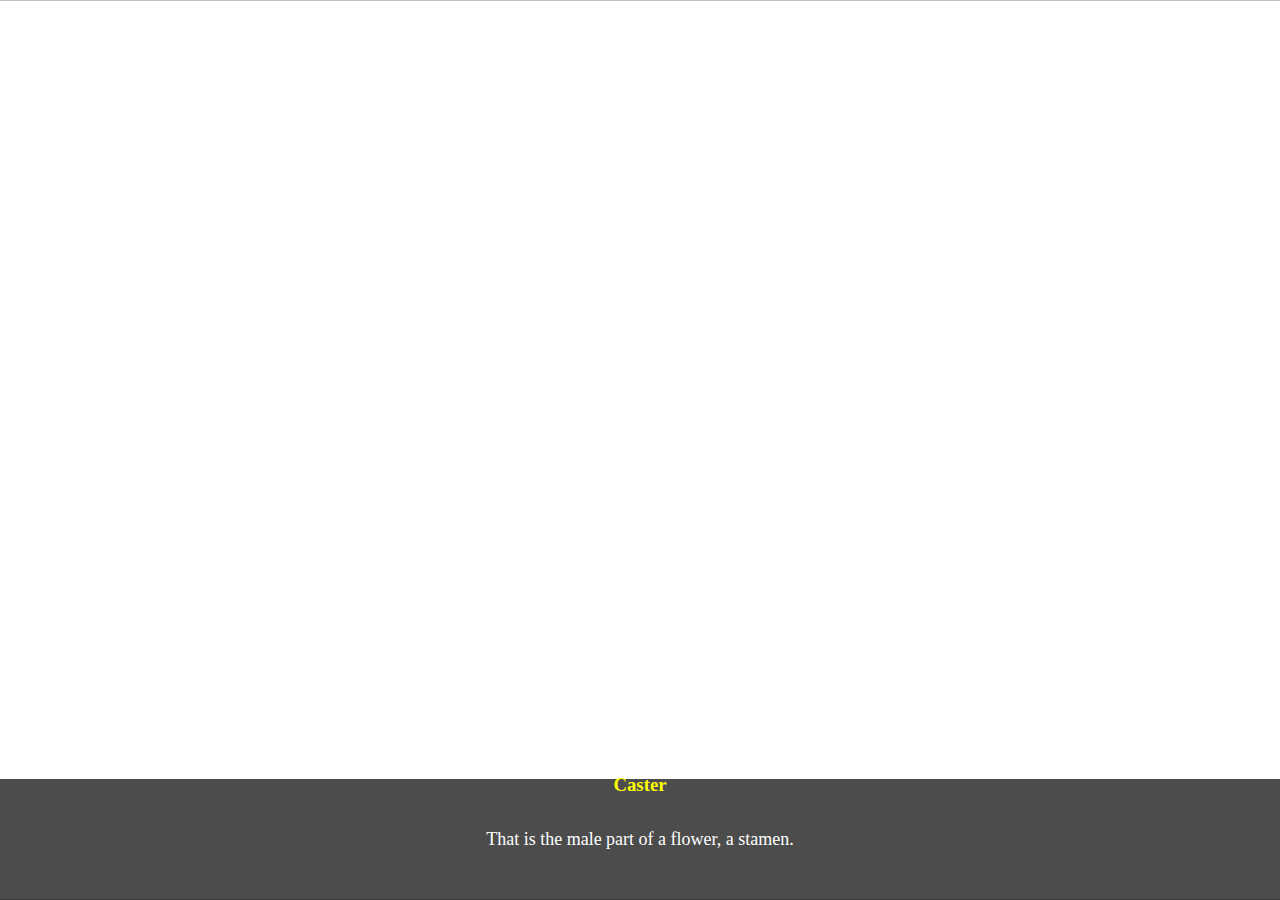
==== scene_10.html @ 27cfa328 "Add files via upload" ====
<!DOCTYPE html>
<html>
  <head>
    <meta http-equiv="content-type" content="text/html; charset=utf-8" />
    <title>unravel/story/1</title>
    <link rel="stylesheet" href="scene_10.css" type="text/css" media="all" />
    <link rel="stylesheet" href="/main.css" type="text/css" media="all" />
  </head>
  <body>

    <div id="preloader">
  <div class="loader-text"></div>
</div>


    <div id="game">
      
      <h1 id="chapter_num"></h1>
      
      <div id="options_1">
        <li><a id="c_1" onclick="choice_1()">> Plant pieces develops to a new plant</a></li>
        <li><a id="c_2" onclick="choice_2()">> Plant seeds develops to a new plant</a></li>
      </div>
      
      <div id="options_2">
        <li><a id="c_3" onclick="choice_3()">> Tuber</a></li>
        <li><a id="c_4" onclick="choice_4()">> Bulb</a></li>
      </div>
      
      <div id="characters">
        
        <li><img id="portrait-1" src="caster_talking-smile.png" /></li>
        <li><img id="portrait-2" src="cire_erm.png" /></li>
      
</div>

      <div id="blackscreen">
        <p id="bl_p"></p>
      </div>
      
      <div id="objects">
        <img id="obj_1" src="/avocado.png" />
        <img id="obj_2" src="/avocado_anatomy.png" />
        <img id="obj_3" src="/leaf.png" />
        <img id="obj_4" src="/potato.png" />
        <img id="obj_5" src="/onion.png" />
        <img id="obj_6" src="/pollination.png" />
      </div>
      
      <div id="dialogues">
        
      <h3 id="names">Caster</h3>
      <p id="text">That is the male part of a flower, a stamen.</p>
        
      </div>
      
    </div>
  </body>
  
  <script src="scene_10.js" type="text/javascript" charset="utf-8"></script>
  
</html>
---- scene_10.css ----
* {
  padding: 0;
  margin: 0;
  list-style: none;
}

html, body {
  overflow: hidden;
  width: 100vw;
  height: 100vh;
  -webkit-user-select: none;
}

#chapter_num {
  position: absolute;
  color: white;
  font-family: 'Times New Roman', Times, serif;
  top: 50%;
  left: 50%;
  transform: translate(-50%,-50%);
  padding: 50px;
  background: rgb(0, 0, 0);
  background: rgba(0, 0, 0, .5);
  width: 80%;
  height: 80%;
  display: flex;
  justify-content: center;
  align-items: center;
  z-index: 7;
  display: none;
}

#game {
  width: 100vw;
  height: 100vh;
  background-image: url(/swamp.png);
  background-repeat: no-repeat;
  background-size: cover;
  background-position: center;
}

#dialogues {
  top: 0;
  left: 0;
}
#text {
  padding: 50px;
  width: 100%;
  background: rgb(0, 0, 0);
  background: rgba(0, 0, 0, .7);
  text-align: center;
  position: absolute;
  top: 100%;
  z-index: 30;
  left: 50%;
  transform: translate(-50%,-100%);
  color: #fff;
  font-size: 18px;
}
#names {
  padding: 20px;
  z-index: 40;
  color: yellow;
  position: absolute;
  top: 90%;
  left: 50%;
  transform: translate(-50%,-90%);
}

#preloader {
  position: fixed;
  top: 0;
  left: 0;
  width: 100%;
  height: 100%;
  background-color: #000;
  z-index: 1000;
  display: flex;
  justify-content: center;
  align-items: center;
}

@keyframes fade-out {
  0%{
    opacity: 100;
  }
  100%{
    opacity: 0;
  }
}

.loader-text {
  font-size: 25px;
  font-weight: bold;
  color: #fff;
}


#characters li {
  padding: 10px 0;
}

#characters img {
  position: absolute; 
}

#portrait-1 {
  width: 120%;
  height: 100%;
  top: 50%;
  left: 50%;
  transform: translate(-50%, -50%);
}

#portrait-2 {
  width: 120%;
  height: 100%;
  top: 70%;
  left: 50%;
  transform: translate(-50%, -70%);
  display: none;
}

#options_1 {
  position: absolute;
  top: 50%;
  left: 50%;
  transform: translate(-50%,-50%);
  z-index: 100;
  width: 80%;
  font-family: Arial, Helvetica, sans-serif;
  display: flex;
  justify-content: center;
  align-items: center;
}

#options_1 li {
  display: flex;
  justify-content: center;
  align-items: center;
  width: 50%;
  padding: 0 15px;
  
}

#options_1 a {
  display: none;
  padding: 10px 20px;
  text-align: center;
  color: white;
  background: rgb(0, 0, 0);
  background: rgba(0, 0, 0, .7);
  width: 50%;
  border-radius: 20px;
}

#options_2 {
  position: absolute;
  top: 50%;
  left: 50%;
  transform: translate(-50%,-50%);
  z-index: 100;
  width: 80%;
  font-family: Arial, Helvetica, sans-serif;
  display: flex;
  justify-content: center;
  align-items: center;
}

#options_2 li {
  display: flex;
  justify-content: center;
  align-items: center;
  width: 50%;
  padding: 0 15px;
  
}

#options_2 a {
  display: none;
  padding: 10px 20px;
  text-align: center;
  color: white;
  background: rgb(0, 0, 0);
  background: rgba(0, 0, 0, .7);
  width: 50%;
  border-radius: 20px;
}

#c_1 {
  display: none;
}

#c_2 {
  display: none;
}

#blackscreen {
  top: 0;
  left: 0;
  position: absolute;
  z-index: 20;
  width:100%;
  height: 100%;
  background: #000;
  display: flex;
  justify-content: center;
  align-items: center;
  opacity: 0;
}

#bl_p {
  color: white;
  font-family: 'Times New Roman', Times, serif;
  font-size: 25px;
  
}

@keyframes appear {
  0%{
    opacity: 0;
  }
  0%{
    opacity: 100;
  }
  80%{
    opacity: 100;
  }
  100%{
    opacity: 0;
  }
}

#objects {
  top: 0;
  left: 0;
  width: 100%;
  height: 100%;
  position: absolute;
  background: rgb(0, 0, 0);
  background: rgba(0, 0, 0, .7);
  pointer-events: none;
  display: none;
}

#objects img {
  position: absolute;
  left: 50%;
  height: 50%;
  transform: translate(-50%,50%);
  width: 35%;
  height: 50%;
  pointer-events: none
}

#obj_1 {
  display: none;
}

#obj_2 {
  display: none;
}

#obj_3 {
  display: none;
}

#obj_4 {
  display: none;
}

#obj_5 {
  display: none;
}

#obj_6 {
  display: none;
}
---- main.css ----
* {
  padding: 0;
  margin: 0;
  list-style: none;
  text-decoration: none;
}
#deactivated {
  pointer-events: none;
  background: dimgray;
}

#version {
  color: white;
  position: absolute;
  bottom: 0;
  font-family: 'Times New Roman', Times, serif;
  z-index: 15;
}
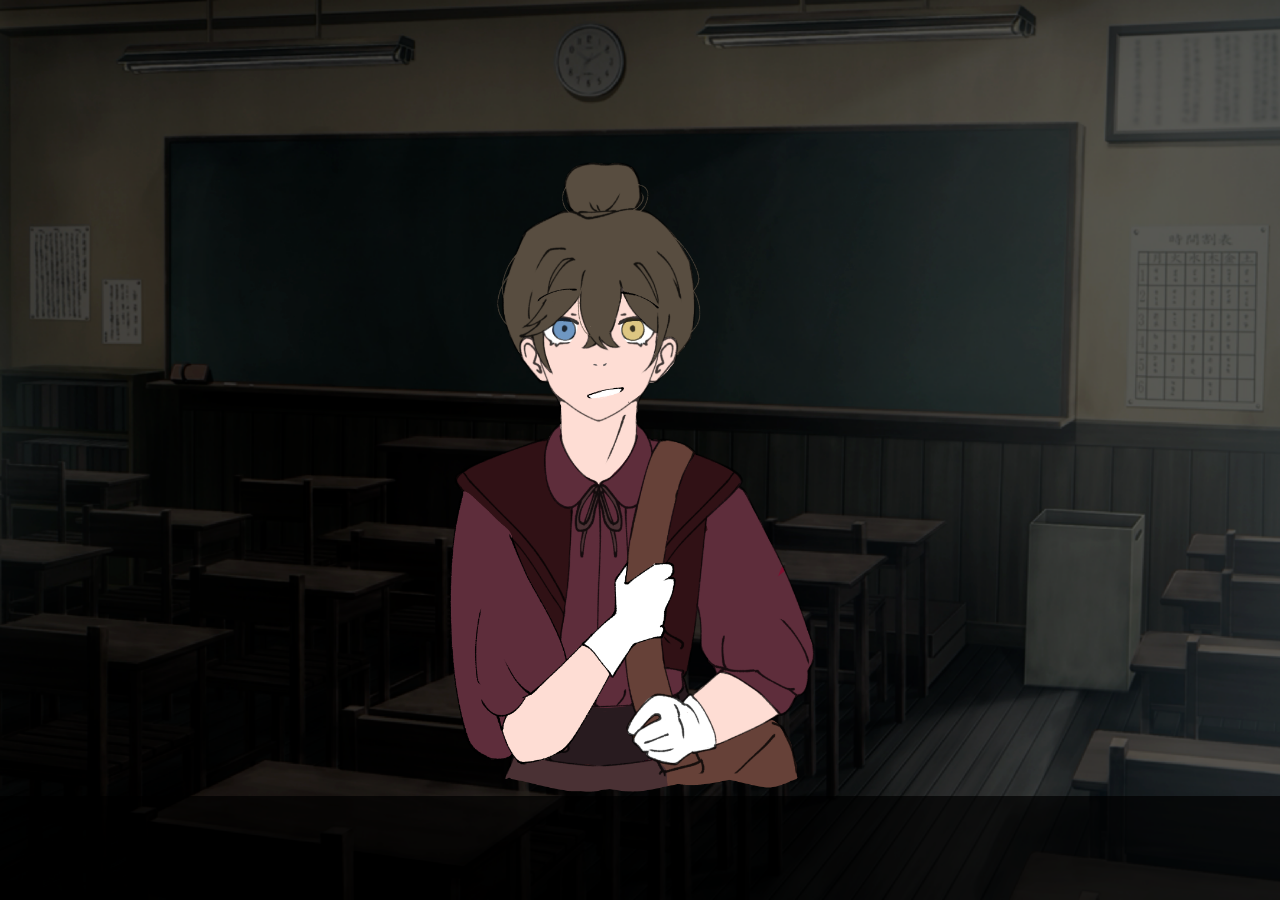
==== commit 0ce2f16f: "modified:   scene_10.css 	modified:   scene_10.html 	modified:   scene_2.css 	modified:   scene_2.ht" ====
--- a/scene_10.html
+++ b/scene_10.html
@@ -1,8 +1,9 @@
 <!DOCTYPE html>
 <html>
   <head>
-    <meta http-equiv="content-type" content="text/html; charset=utf-8" />
-    <title>unravel/story/1</title>
+    <meta http-equiv="content-type" content="text/html;charset=UTF-8" />
+    <meta name="viewport" content="width=device-width, initial-scale=1, maximum-scale=1, user-scalable=no">
+    <title>unravel/story/10</title>
     <link rel="stylesheet" href="scene_10.css" type="text/css" media="all" />
     <link rel="stylesheet" href="/main.css" type="text/css" media="all" />
   </head>
@@ -48,11 +49,13 @@
       </div>
       
       <div id="dialogues">
-        
-      <h3 id="names">Caster</h3>
-      <p id="text">That is the male part of a flower, a stamen.</p>
-        
-      </div>
+          
+        <div class="dialogue-container">
+          <h3 id="names"></h3>
+          <p id="text"></p>
+        </div>
+    
+    </div>
       
     </div>
   </body>
--- a/scene_10.css
+++ b/scene_10.css
@@ -3,12 +3,11 @@
   margin: 0;
   list-style: none;
 }
-
 html, body {
-  overflow: hidden;
   width: 100vw;
   height: 100vh;
-  -webkit-user-select: none;
+  margin: 0;
+  padding: 0;
 }
 
 #chapter_num {
@@ -31,40 +30,46 @@
 }
 
 #game {
-  width: 100vw;
+  max-width: 100%;
   height: 100vh;
-  background-image: url(/swamp.png);
+  background-image: url(classroom_2.png);
   background-repeat: no-repeat;
   background-size: cover;
   background-position: center;
+  position: relative;
+  overflow: hidden;
+  overflow-y: hidden;
 }
 
 #dialogues {
-  top: 0;
+  z-index: 10;
+  position: absolute;
   left: 0;
-}
+  bottom: 0;
+  width: 100%;
+  padding: 20px;
+  text-align: center;
+  background: rgb(0, 0, 0);
+  background: rgba(0, 0, 0, .7);
+}
+
+.dialogue-container {
+  display: inline-block;
+  max-width: 80%;
+  padding: 20px;
+  border-radius: 10px;
+}
+
+#names {
+  font-size: 20px;
+  color: yellow;
+  margin-bottom: 20px;
+}
+
 #text {
-  padding: 50px;
-  width: 100%;
-  background: rgb(0, 0, 0);
-  background: rgba(0, 0, 0, .7);
-  text-align: center;
-  position: absolute;
-  top: 100%;
-  z-index: 30;
-  left: 50%;
-  transform: translate(-50%,-100%);
+  font-size: 18px;
   color: #fff;
-  font-size: 18px;
-}
-#names {
-  padding: 20px;
-  z-index: 40;
-  color: yellow;
-  position: absolute;
-  top: 90%;
-  left: 50%;
-  transform: translate(-50%,-90%);
+  word-wrap: break-word;
 }
 
 #preloader {
@@ -275,4 +280,31 @@
 
 #obj_6 {
   display: none;
-}+}
+
+@media (max-width: 480px) {
+  #dialogues {
+    padding: 5px;
+  }
+  #text {
+    font-size: 14px;
+  }
+}
+
+@media only screen and (min-device-width: 768px) and (max-device-width: 1024px) and (orientation: portrait) {
+  #dialogues {
+    padding: 10px;
+  }
+  #text {
+    font-size: 16px;
+  }
+}
+
+@media only screen and (min-device-width: 768px) and (max-device-width: 1024px) and (orientation: landscape) {
+  #dialogues {
+    padding: 5px;
+  }
+  #text {
+    font-size: 14px;
+  }
+}
